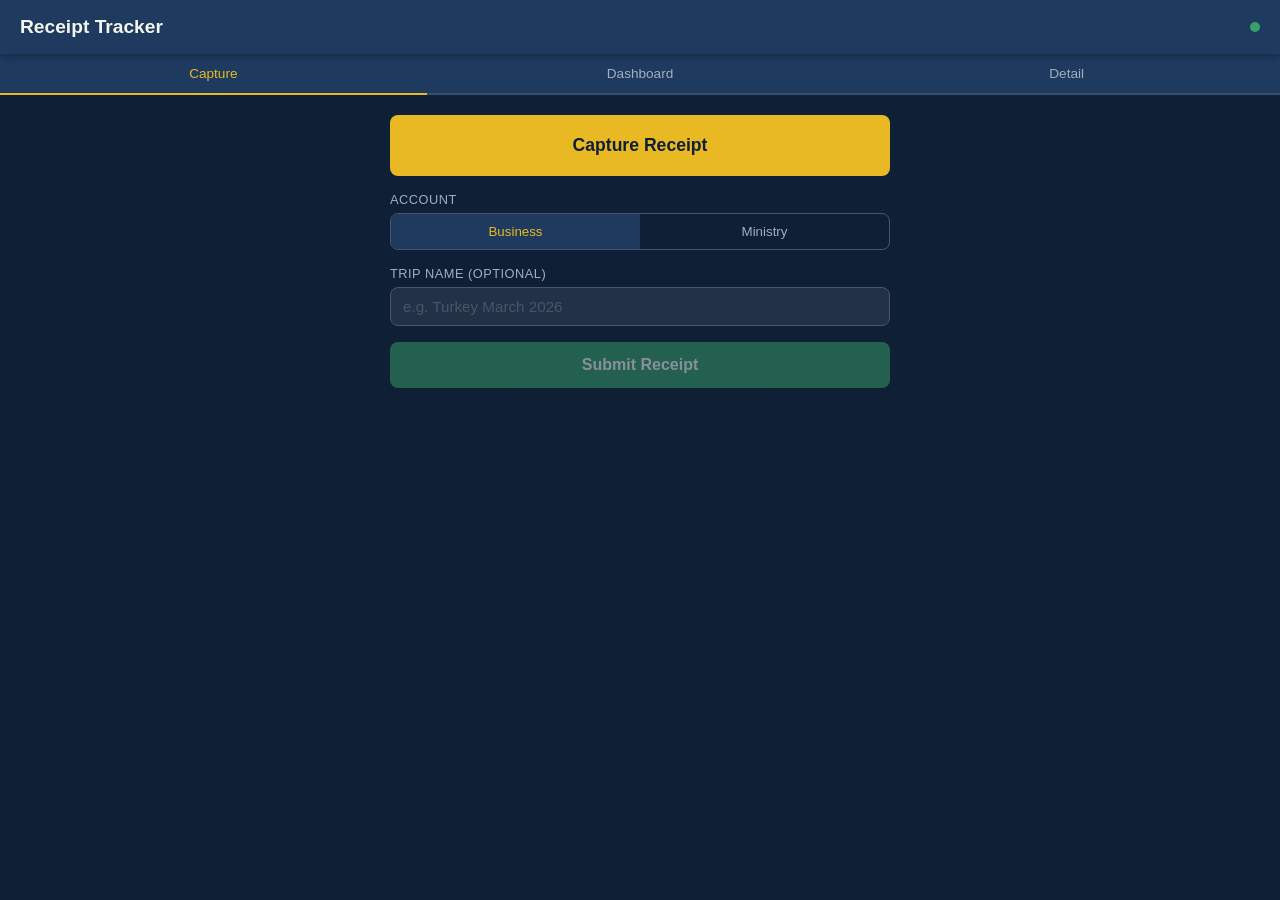
==== index.html @ 069dd963 "Initial commit: Receipt Tracker PWA PWA shell with camera capture, dashboard, and detail views. Offl" ====
<!DOCTYPE html>
<html lang="en">
<head>
  <meta charset="UTF-8">
  <meta name="viewport" content="width=device-width, initial-scale=1.0, user-scalable=no">
  <meta name="theme-color" content="#1e3a5f">
  <meta name="apple-mobile-web-app-capable" content="yes">
  <meta name="apple-mobile-web-app-status-bar-style" content="black-translucent">
  <title>Receipt Tracker</title>
  <link rel="manifest" href="manifest.json">
  <link rel="apple-touch-icon" href="icons/icon-192.png">
  <link rel="stylesheet" href="css/app.css">
</head>
<body>

  <!-- Header -->
  <header class="header">
    <h1>Receipt Tracker</h1>
    <span class="status-dot" id="statusDot" title="Online"></span>
  </header>

  <!-- Navigation Tabs -->
  <nav class="tabs">
    <button class="tab active" data-screen="capture">Capture</button>
    <button class="tab" data-screen="dashboard">Dashboard</button>
    <button class="tab" data-screen="detail">Detail</button>
  </nav>

  <!-- Capture Screen -->
  <section class="screen active" id="screen-capture">
    <div class="capture-area">

      <label class="camera-btn" id="cameraBtn">
        Capture Receipt
        <input type="file" id="cameraInput" accept="image/*" capture="environment">
      </label>

      <img class="preview-img" id="previewImg" alt="Receipt preview">

      <div class="form-group">
        <label>Account</label>
        <div class="account-toggle">
          <button class="active" data-account="business">Business</button>
          <button data-account="ministry">Ministry</button>
        </div>
      </div>

      <div class="form-group">
        <label>Trip Name (optional)</label>
        <input type="text" id="tripName" placeholder="e.g. Turkey March 2026">
      </div>

      <button class="submit-btn" id="submitBtn" disabled>Submit Receipt</button>
    </div>
  </section>

  <!-- Dashboard Screen -->
  <section class="screen" id="screen-dashboard">
    <div class="filters">
      <select id="filterAccount">
        <option value="">All Accounts</option>
        <option value="business">Business</option>
        <option value="ministry">Ministry</option>
      </select>
      <select id="filterStatus">
        <option value="">All Status</option>
        <option value="uncategorized">Uncategorized</option>
        <option value="categorized">Categorized</option>
      </select>
      <select id="filterCategory">
        <option value="">All Categories</option>
        <option value="meals">Meals</option>
        <option value="transport">Transport</option>
        <option value="lodging">Lodging</option>
        <option value="supplies">Supplies</option>
        <option value="communication">Communication</option>
        <option value="conference">Conference</option>
        <option value="other">Other</option>
      </select>
      <input type="text" id="filterTrip" placeholder="Trip name...">
    </div>

    <div class="receipt-list" id="receiptList">
      <div class="empty-state">
        <div class="icon">📸</div>
        <p>No receipts yet. Tap Capture to get started.</p>
      </div>
    </div>

    <button class="submit-btn" id="loadMoreBtn" style="margin-top:16px; display:none;">Load More</button>
  </section>

  <!-- Detail Screen -->
  <section class="screen" id="screen-detail">
    <button class="detail-back" id="detailBack">Back to Dashboard</button>
    <img class="detail-image" id="detailImage" alt="Receipt">
    <div class="detail-fields" id="detailFields"></div>
  </section>

  <script src="js/app.js"></script>
</body>
</html>
---- css/app.css ----
/* Receipt Tracker — Clean minimal styling */
:root {
  --navy: #1e3a5f;
  --deep-navy: #0f1f35;
  --gold: #e8b923;
  --green: #38a169;
  --red: #e53e3e;
  --white: #f5f5f0;
  --gray: #a0aec0;
  --gray-dark: #4a5568;
  --radius: 8px;
}

* { margin: 0; padding: 0; box-sizing: border-box; }

body {
  font-family: -apple-system, BlinkMacSystemFont, 'Segoe UI', Roboto, sans-serif;
  background: var(--deep-navy);
  color: var(--white);
  min-height: 100vh;
  -webkit-font-smoothing: antialiased;
}

/* Header */
.header {
  background: var(--navy);
  padding: 16px 20px;
  display: flex;
  justify-content: space-between;
  align-items: center;
  position: sticky;
  top: 0;
  z-index: 100;
  box-shadow: 0 2px 8px rgba(0,0,0,0.3);
}

.header h1 {
  font-size: 1.2rem;
  font-weight: 600;
}

.header .status-dot {
  width: 10px;
  height: 10px;
  border-radius: 50%;
  background: var(--green);
  display: inline-block;
}

.header .status-dot.offline { background: var(--red); }

/* Navigation tabs */
.tabs {
  display: flex;
  background: var(--navy);
  border-bottom: 2px solid rgba(255,255,255,0.1);
}

.tab {
  flex: 1;
  padding: 12px;
  text-align: center;
  font-size: 0.85rem;
  font-weight: 500;
  color: var(--gray);
  cursor: pointer;
  border: none;
  background: none;
  transition: color 0.2s, border-color 0.2s;
  border-bottom: 2px solid transparent;
  margin-bottom: -2px;
}

.tab.active {
  color: var(--gold);
  border-bottom-color: var(--gold);
}

/* Screens */
.screen { display: none; padding: 20px; }
.screen.active { display: block; }

/* Capture screen */
.capture-area {
  display: flex;
  flex-direction: column;
  gap: 16px;
  max-width: 500px;
  margin: 0 auto;
}

.camera-btn {
  background: var(--gold);
  color: var(--deep-navy);
  border: none;
  border-radius: var(--radius);
  padding: 20px;
  font-size: 1.1rem;
  font-weight: 600;
  cursor: pointer;
  text-align: center;
  transition: transform 0.1s;
}

.camera-btn:active { transform: scale(0.97); }

.camera-btn input[type="file"] {
  display: none;
}

.preview-img {
  max-width: 100%;
  max-height: 300px;
  border-radius: var(--radius);
  display: none;
  object-fit: contain;
  background: rgba(255,255,255,0.05);
}

.preview-img.visible { display: block; }

/* Form elements */
.form-group {
  display: flex;
  flex-direction: column;
  gap: 6px;
}

.form-group label {
  font-size: 0.8rem;
  color: var(--gray);
  text-transform: uppercase;
  letter-spacing: 0.5px;
}

.account-toggle {
  display: flex;
  gap: 0;
  border-radius: var(--radius);
  overflow: hidden;
  border: 1px solid var(--gray-dark);
}

.account-toggle button {
  flex: 1;
  padding: 10px;
  border: none;
  background: transparent;
  color: var(--gray);
  font-weight: 500;
  cursor: pointer;
  transition: background 0.2s, color 0.2s;
}

.account-toggle button.active {
  background: var(--navy);
  color: var(--gold);
}

input[type="text"], select {
  background: rgba(255,255,255,0.08);
  border: 1px solid var(--gray-dark);
  border-radius: var(--radius);
  padding: 10px 12px;
  color: var(--white);
  font-size: 0.95rem;
}

input[type="text"]::placeholder { color: var(--gray-dark); }
input[type="text"]:focus, select:focus {
  outline: none;
  border-color: var(--gold);
}

.submit-btn {
  background: var(--green);
  color: white;
  border: none;
  border-radius: var(--radius);
  padding: 14px;
  font-size: 1rem;
  font-weight: 600;
  cursor: pointer;
  transition: opacity 0.2s;
}

.submit-btn:disabled {
  opacity: 0.5;
  cursor: not-allowed;
}

/* Dashboard */
.filters {
  display: flex;
  gap: 8px;
  flex-wrap: wrap;
  margin-bottom: 16px;
}

.filters select, .filters input {
  font-size: 0.8rem;
  padding: 6px 10px;
}

.receipt-list {
  display: flex;
  flex-direction: column;
  gap: 10px;
}

.receipt-card {
  background: rgba(255,255,255,0.06);
  border-radius: var(--radius);
  padding: 12px;
  display: flex;
  gap: 12px;
  cursor: pointer;
  transition: background 0.2s;
}

.receipt-card:hover { background: rgba(255,255,255,0.1); }

.receipt-thumb {
  width: 60px;
  height: 60px;
  border-radius: 6px;
  object-fit: cover;
  background: var(--gray-dark);
  flex-shrink: 0;
}

.receipt-info {
  flex: 1;
  min-width: 0;
}

.receipt-info .vendor {
  font-weight: 600;
  font-size: 0.95rem;
  white-space: nowrap;
  overflow: hidden;
  text-overflow: ellipsis;
}

.receipt-info .meta {
  font-size: 0.8rem;
  color: var(--gray);
  margin-top: 2px;
}

.receipt-info .amount {
  font-weight: 600;
  color: var(--gold);
  margin-top: 4px;
}

.badge {
  display: inline-block;
  font-size: 0.7rem;
  padding: 2px 8px;
  border-radius: 12px;
  font-weight: 600;
  text-transform: uppercase;
}

.badge.uncategorized { background: rgba(229,62,62,0.2); color: var(--red); }
.badge.categorized { background: rgba(56,161,105,0.2); color: var(--green); }

/* Detail screen */
.detail-back {
  background: none;
  border: none;
  color: var(--gold);
  font-size: 0.9rem;
  cursor: pointer;
  margin-bottom: 12px;
  padding: 0;
}

.detail-image {
  width: 100%;
  max-height: 400px;
  object-fit: contain;
  border-radius: var(--radius);
  background: rgba(255,255,255,0.05);
  margin-bottom: 16px;
}

.detail-fields {
  display: flex;
  flex-direction: column;
  gap: 12px;
}

.detail-field {
  display: flex;
  justify-content: space-between;
  padding: 8px 0;
  border-bottom: 1px solid rgba(255,255,255,0.08);
}

.detail-field .label {
  color: var(--gray);
  font-size: 0.85rem;
}

.detail-field .value {
  font-weight: 500;
  text-align: right;
}

/* Toast notifications */
.toast {
  position: fixed;
  bottom: 20px;
  left: 50%;
  transform: translateX(-50%);
  background: var(--navy);
  color: var(--white);
  padding: 12px 24px;
  border-radius: var(--radius);
  font-size: 0.9rem;
  z-index: 1000;
  box-shadow: 0 4px 12px rgba(0,0,0,0.4);
  animation: toast-in 0.3s ease;
}

.toast.error { border-left: 3px solid var(--red); }
.toast.success { border-left: 3px solid var(--green); }

@keyframes toast-in {
  from { opacity: 0; transform: translateX(-50%) translateY(20px); }
  to { opacity: 1; transform: translateX(-50%) translateY(0); }
}

/* Loading spinner */
.spinner {
  display: inline-block;
  width: 20px;
  height: 20px;
  border: 2px solid rgba(255,255,255,0.3);
  border-top-color: var(--gold);
  border-radius: 50%;
  animation: spin 0.6s linear infinite;
}

@keyframes spin { to { transform: rotate(360deg); } }

/* Empty state */
.empty-state {
  text-align: center;
  padding: 40px 20px;
  color: var(--gray);
}

.empty-state .icon { font-size: 3rem; margin-bottom: 12px; }
.empty-state p { font-size: 0.9rem; }

/* Responsive */
@media (min-width: 600px) {
  .receipt-list {
    display: grid;
    grid-template-columns: repeat(auto-fill, minmax(280px, 1fr));
  }
}
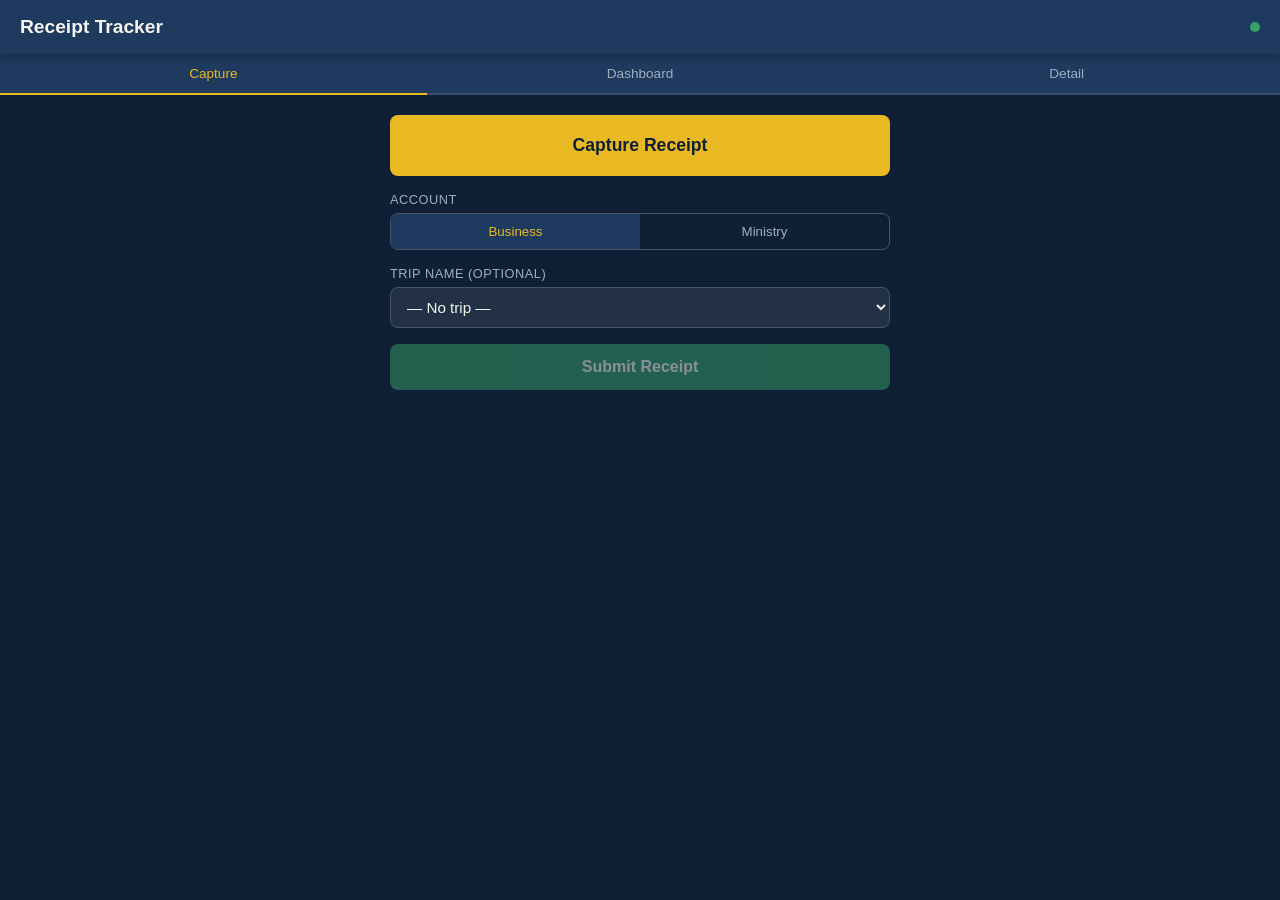
==== commit def5b7cd: "Add trip name dropdown and dashboard filter improvements - Replace trip name text input with dropdow" ====
--- a/index.html
+++ b/index.html
@@ -47,7 +47,11 @@
 
       <div class="form-group">
         <label>Trip Name (optional)</label>
-        <input type="text" id="tripName" placeholder="e.g. Turkey March 2026">
+        <select id="tripSelect">
+          <option value="">— No trip —</option>
+          <option value="__new__">+ New trip...</option>
+        </select>
+        <input type="text" id="tripNameNew" placeholder="e.g. Turkey March 2026" style="display:none; margin-top:8px;">
       </div>
 
       <button class="submit-btn" id="submitBtn" disabled>Submit Receipt</button>
@@ -70,14 +74,19 @@
       <select id="filterCategory">
         <option value="">All Categories</option>
         <option value="meals">Meals</option>
+        <option value="fuel">Fuel</option>
+        <option value="tolls">Tolls</option>
         <option value="transport">Transport</option>
         <option value="lodging">Lodging</option>
+        <option value="shopping">Shopping</option>
         <option value="supplies">Supplies</option>
         <option value="communication">Communication</option>
         <option value="conference">Conference</option>
         <option value="other">Other</option>
       </select>
-      <input type="text" id="filterTrip" placeholder="Trip name...">
+      <select id="filterTrip">
+        <option value="">All Trips</option>
+      </select>
     </div>
 
     <div class="receipt-list" id="receiptList">
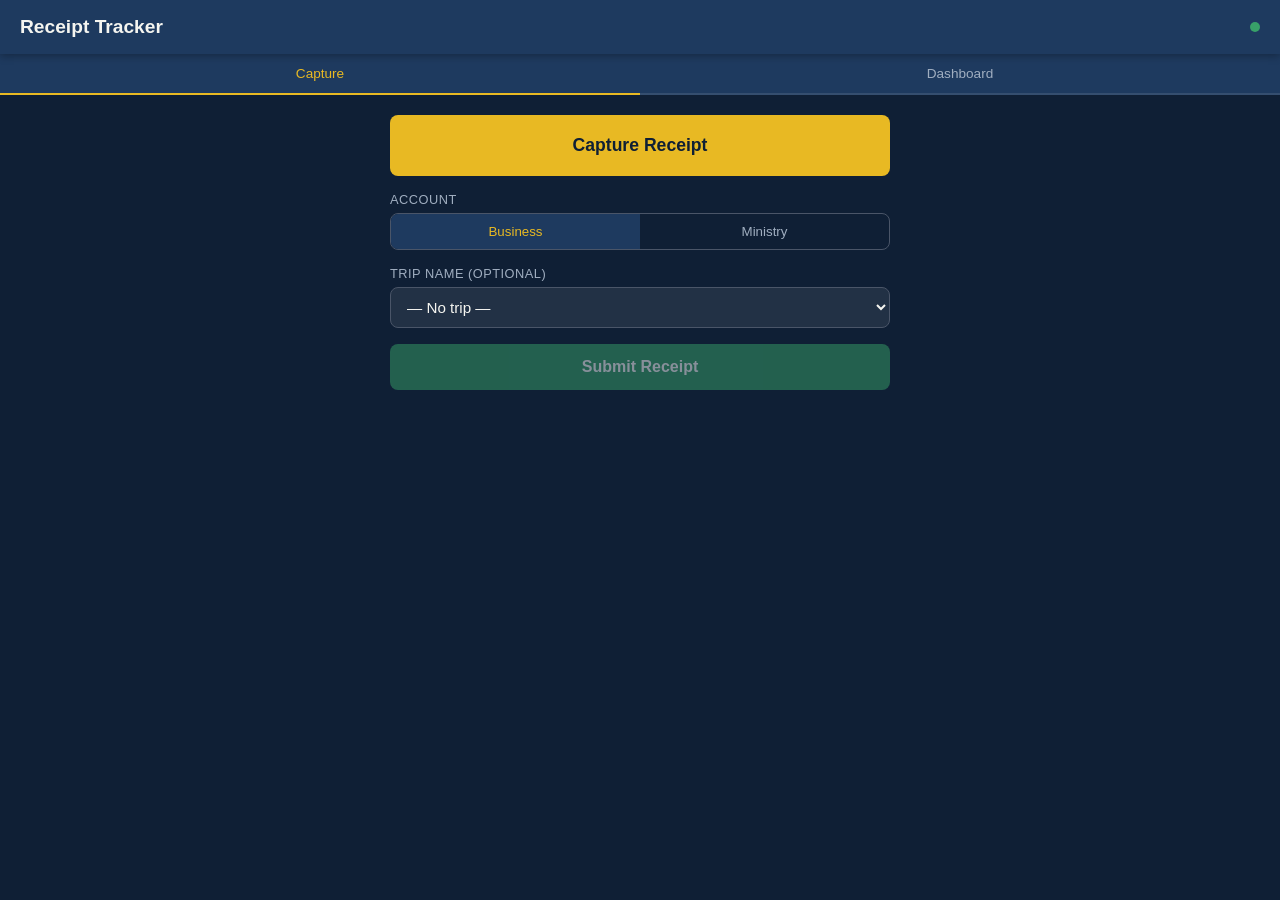
==== commit 31c5deff: "Remove Detail tab from nav, show receipt images via proxy - Detail view now accessed only by tapping" ====
--- a/index.html
+++ b/index.html
@@ -23,7 +23,6 @@
   <nav class="tabs">
     <button class="tab active" data-screen="capture">Capture</button>
     <button class="tab" data-screen="dashboard">Dashboard</button>
-    <button class="tab" data-screen="detail">Detail</button>
   </nav>
 
   <!-- Capture Screen -->
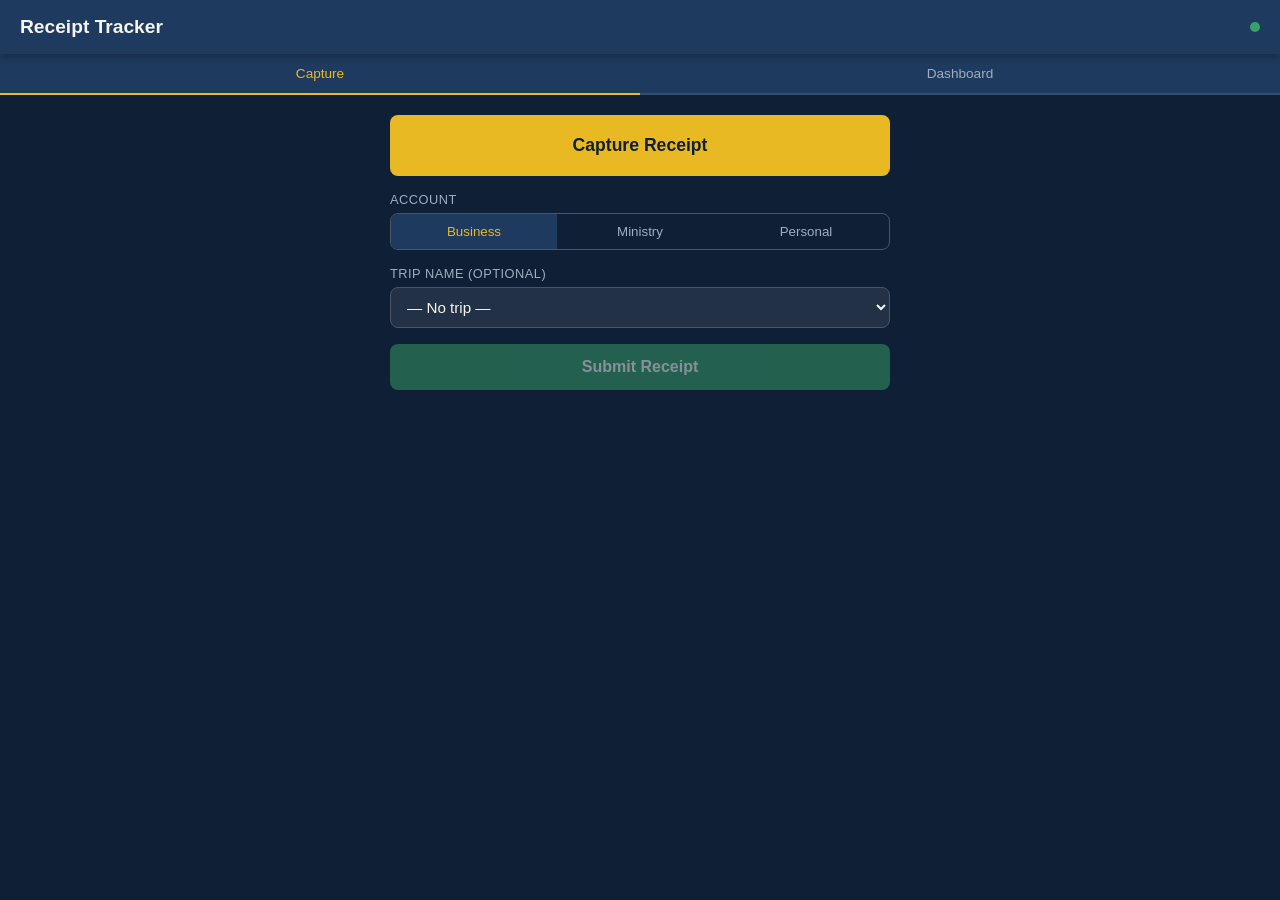
==== commit 78188775: "Add personal account option to capture and dashboard filters Co-Authored-By: Claude Opus 4.6 (1M con" ====
--- a/index.html
+++ b/index.html
@@ -41,6 +41,7 @@
         <div class="account-toggle">
           <button class="active" data-account="business">Business</button>
           <button data-account="ministry">Ministry</button>
+          <button data-account="personal">Personal</button>
         </div>
       </div>
 
@@ -64,6 +65,7 @@
         <option value="">All Accounts</option>
         <option value="business">Business</option>
         <option value="ministry">Ministry</option>
+        <option value="personal">Personal</option>
       </select>
       <select id="filterStatus">
         <option value="">All Status</option>
@@ -95,13 +97,80 @@
       </div>
     </div>
 
-    <button class="submit-btn" id="loadMoreBtn" style="margin-top:16px; display:none;">Load More</button>
+    <div class="dashboard-actions">
+      <button class="submit-btn" id="loadMoreBtn" style="display:none;">Load More</button>
+      <button class="export-btn" id="exportBtn">Export CSV</button>
+    </div>
   </section>
 
   <!-- Detail Screen -->
   <section class="screen" id="screen-detail">
     <button class="detail-back" id="detailBack">Back to Dashboard</button>
     <img class="detail-image" id="detailImage" alt="Receipt">
+
+    <!-- Edit Form -->
+    <div class="detail-form" id="detailForm">
+      <div class="form-row">
+        <label>Vendor</label>
+        <input type="text" id="editVendor" placeholder="e.g. Starbucks">
+      </div>
+      <div class="form-row two-col">
+        <div>
+          <label>Amount</label>
+          <input type="number" id="editAmount" step="0.01" placeholder="0.00">
+        </div>
+        <div>
+          <label>Currency</label>
+          <select id="editCurrency">
+            <option value="">—</option>
+            <option value="USD">USD</option>
+            <option value="EUR">EUR</option>
+            <option value="GBP">GBP</option>
+            <option value="CHF">CHF</option>
+            <option value="TRY">TRY</option>
+            <option value="PLN">PLN</option>
+          </select>
+        </div>
+      </div>
+      <div class="form-row two-col">
+        <div>
+          <label>Date</label>
+          <input type="date" id="editDate">
+        </div>
+        <div>
+          <label>Category</label>
+          <select id="editCategory">
+            <option value="">—</option>
+            <option value="meals">Meals</option>
+            <option value="fuel">Fuel</option>
+            <option value="tolls">Tolls</option>
+            <option value="transport">Transport</option>
+            <option value="lodging">Lodging</option>
+            <option value="shopping">Shopping</option>
+            <option value="supplies">Supplies</option>
+            <option value="communication">Communication</option>
+            <option value="conference">Conference</option>
+            <option value="other">Other</option>
+          </select>
+        </div>
+      </div>
+      <div class="form-row">
+        <label>Trip</label>
+        <select id="editTrip">
+          <option value="">— No trip —</option>
+        </select>
+      </div>
+      <div class="form-row">
+        <label>Description</label>
+        <textarea id="editDescription" rows="3" placeholder="Notes about this receipt..."></textarea>
+      </div>
+      <div class="detail-actions">
+        <button class="submit-btn" id="saveReceiptBtn">Save</button>
+        <button class="delete-btn" id="deleteReceiptBtn">Delete Receipt</button>
+      </div>
+    </div>
+
+    <!-- Read-only fields -->
     <div class="detail-fields" id="detailFields"></div>
   </section>
 
--- a/css/app.css
+++ b/css/app.css
@@ -225,7 +225,7 @@
   height: 60px;
   border-radius: 6px;
   object-fit: cover;
-  background: var(--gray-dark);
+  background: rgba(255,255,255,0.05);
   flex-shrink: 0;
 }
 
@@ -265,6 +265,29 @@
 
 .badge.uncategorized { background: rgba(229,62,62,0.2); color: var(--red); }
 .badge.categorized { background: rgba(56,161,105,0.2); color: var(--green); }
+
+.dashboard-actions {
+  display: flex;
+  gap: 12px;
+  margin-top: 16px;
+}
+
+.export-btn {
+  background: var(--navy);
+  color: var(--gold);
+  border: 1px solid var(--gold);
+  border-radius: var(--radius);
+  padding: 12px 20px;
+  font-size: 0.9rem;
+  font-weight: 600;
+  cursor: pointer;
+  transition: background 0.2s;
+  flex: 1;
+}
+
+.export-btn:hover {
+  background: rgba(232,185,35,0.1);
+}
 
 /* Detail screen */
 .detail-back {
@@ -307,6 +330,84 @@
 .detail-field .value {
   font-weight: 500;
   text-align: right;
+}
+
+/* Detail form */
+.detail-form {
+  display: flex;
+  flex-direction: column;
+  gap: 12px;
+  margin-bottom: 20px;
+}
+
+.form-row {
+  display: flex;
+  flex-direction: column;
+  gap: 4px;
+}
+
+.form-row label {
+  font-size: 0.75rem;
+  color: var(--gray);
+  text-transform: uppercase;
+  letter-spacing: 0.5px;
+}
+
+.form-row input, .form-row select, .form-row textarea {
+  background: rgba(255,255,255,0.08);
+  border: 1px solid var(--gray-dark);
+  border-radius: var(--radius);
+  padding: 10px 12px;
+  color: var(--white);
+  font-size: 0.95rem;
+  font-family: inherit;
+}
+
+.form-row textarea {
+  resize: vertical;
+}
+
+.form-row input:focus, .form-row select:focus, .form-row textarea:focus {
+  outline: none;
+  border-color: var(--gold);
+}
+
+.two-col {
+  flex-direction: row;
+  gap: 12px;
+}
+
+.two-col > div {
+  flex: 1;
+  display: flex;
+  flex-direction: column;
+  gap: 4px;
+}
+
+.detail-actions {
+  display: flex;
+  gap: 12px;
+  margin-top: 8px;
+}
+
+.detail-actions .submit-btn {
+  flex: 1;
+}
+
+.delete-btn {
+  background: transparent;
+  border: 1px solid var(--red);
+  color: var(--red);
+  border-radius: var(--radius);
+  padding: 14px;
+  font-size: 0.9rem;
+  font-weight: 600;
+  cursor: pointer;
+  transition: background 0.2s;
+}
+
+.delete-btn:hover {
+  background: rgba(229,62,62,0.15);
 }
 
 /* Toast notifications */
